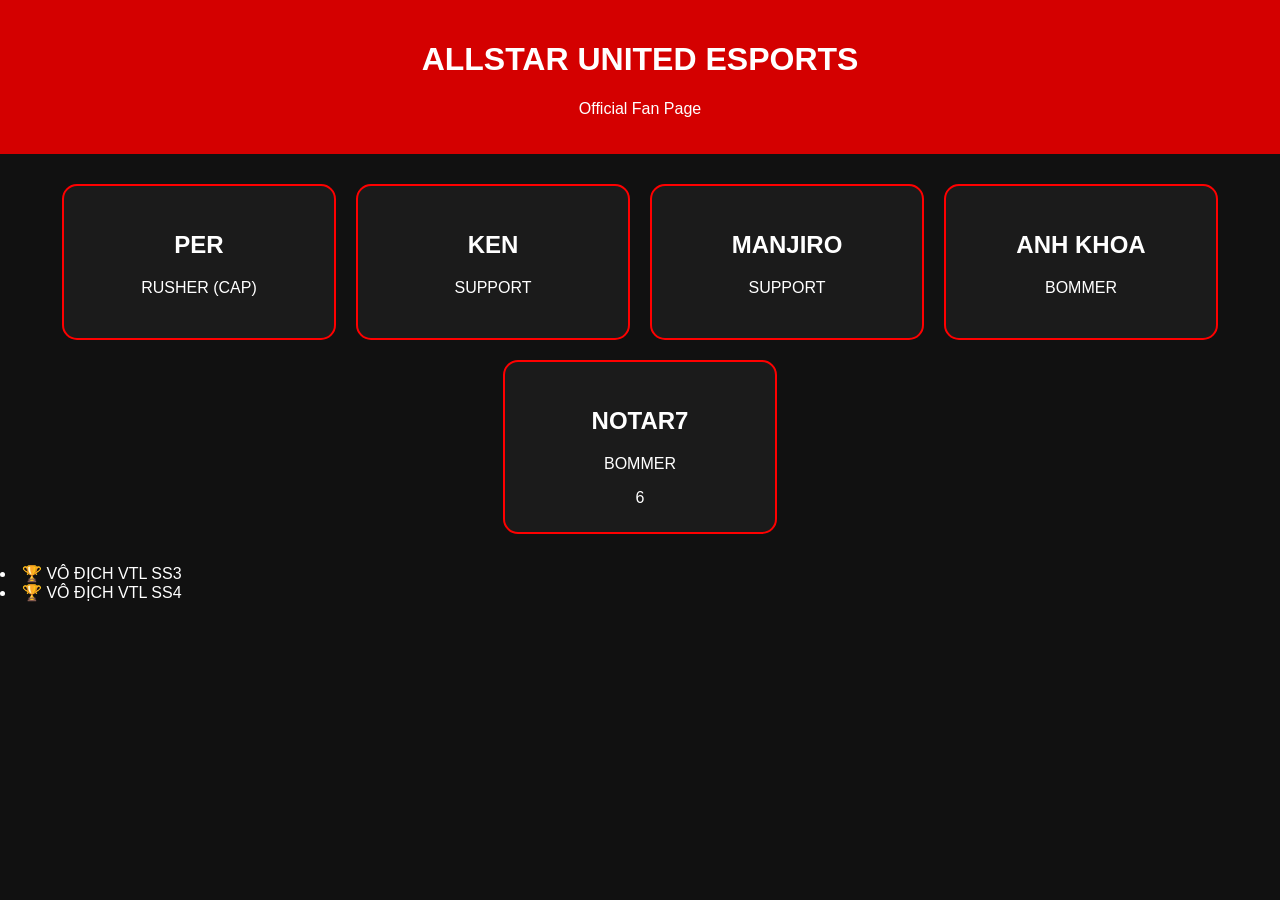
==== index.html @ ae28376a "Update index.html with championship titles Added championship titles for VTL SS3 and SS4." ====
<!DOCTYPE html>
<html lang="vi">
<head>
<meta charset="UTF-8">
<meta name="viewport" content="width=device-width, initial-scale=1.0">
<title>ALLSTAR UNITED ESPORTS</title>
<link rel="stylesheet" href="style.css">
</head>

<body>

<header>
    <h1>ALLSTAR UNITED ESPORTS</h1>
    <p>Official Fan Page</p>
</header>

<div class="container">

<div class="card" onclick="showPlayer('PER','CÔNG LÝ','5/2/2007','RUSHER','ALLSTAR UNITED ESPORTS','images/per.jpg')">
<h2>PER</h2>
<p>RUSHER (CAP)</p>
</div>

<div class="card" onclick="showPlayer('KEN','GIA NGUYỄN','','SUPPORT','ALLSTAR UNITED ESPORTS','images/ken.jpg')">
<h2>KEN</h2>
<p>SUPPORT</p>
</div>

<div class="card" onclick="showPlayer('MANJIRO','NGUYỄN THÀNH DANH','','SUPPORT','ALLSTAR UNITED ESPORTS','images/manjiro.jpg')">
<h2>MANJIRO</h2>
<p>SUPPORT</p>
</div>

<div class="card" onclick="showPlayer('ANH KHOA','ANH KHOA','28/6/2011','BOMMER','ALLSTAR UNITED ESPORTS','images/anhkhoa.jpg')">
<h2>ANH KHOA</h2>
<p>BOMMER</p>
</div>
<div class="card" onclick="showPlayer('NOTAR7','NGUYỄN THÀNH CÔNG','23/5/2010','BOMMER','ALLSTAR UNITED ESPORTS','images/notar7.jpg')">
<h2>NOTAR7</h2>
<p>BOMMER</p>6
    
</div>

</div>

<div id="popup" class="popup">
<div class="popup-content">

<span class="close" onclick="closePopup()">×</span>

<img id="playerImage" src="" alt="Player">

<h2 id="name"></h2>

<p><b>Họ và tên:</b> <span id="fullname"></span></p>
<p><b>Ngày sinh:</b> <span id="age"></span></p>
<p><b>ROLE:</b> <span id="role"></span></p>
<p><b>TEAM:</b> <span id="position"></span></p>

</div>
</div>

<script src="script.js"></script>

</body>
</html>
<li>🏆 VÔ ĐỊCH VTL SS3</li>
<li>🏆 VÔ ĐỊCH VTL SS4</li>
---- style.css ----
body{
margin:0;
background:#111;
font-family:Arial;
color:white;
}

header{
background:#d40000;
padding:20px;
text-align:center;
}

.container{
display:flex;
flex-wrap:wrap;
justify-content:center;
padding:30px;
gap:20px;
}

.card{
width:220px;
background:#1b1b1b;
padding:25px;
border-radius:15px;
cursor:pointer;
transition:.3s;
text-align:center;
border:2px solid red;
}

.card:hover{
transform:scale(1.05);
}

.popup{
display:none;
position:fixed;
left:0;
top:0;
width:100%;
height:100%;
background:rgba(0,0,0,.8);
}

.popup-content{
background:#222;
width:320px;
margin:120px auto;
padding:25px;
border-radius:15px;
text-align:center;
}

.close{
float:right;
cursor:pointer;
font-size:25px;
}
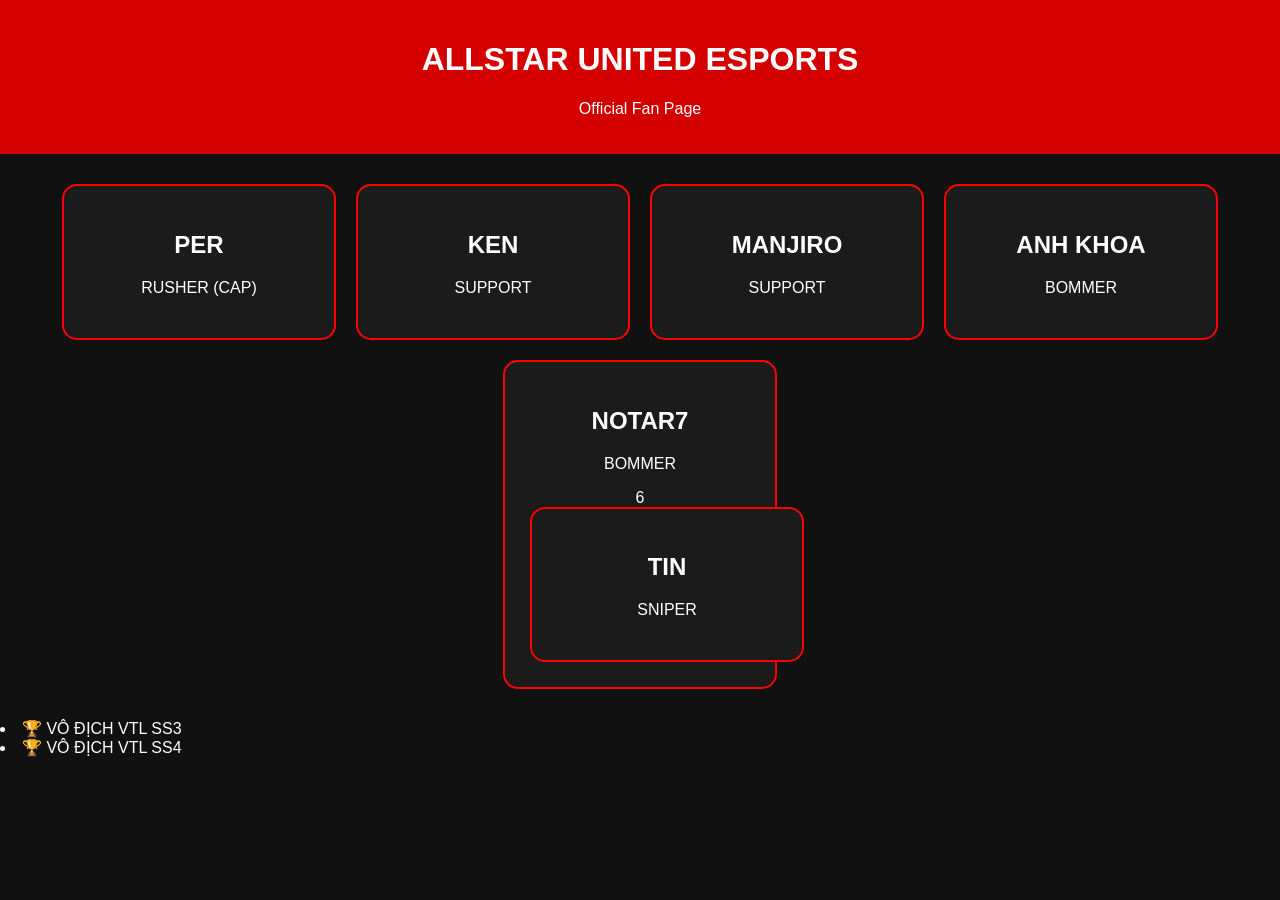
==== commit 5a231ace: "Add player card for TIN Added a new player card for TIN with relevant details." ====
--- a/index.html
+++ b/index.html
@@ -39,6 +39,11 @@
 <h2>NOTAR7</h2>
 <p>BOMMER</p>6
     
+    <div class="card" onclick="showPlayer('TIN', 'TIN', '', 'SNIPER', 'ALLSTAR UNITED ESPORTS', 'images/tin.jpg')">
+    <h2>TIN</h2>
+    <p>SNIPER</p>
+    </div>
+    
 </div>
 
 </div>
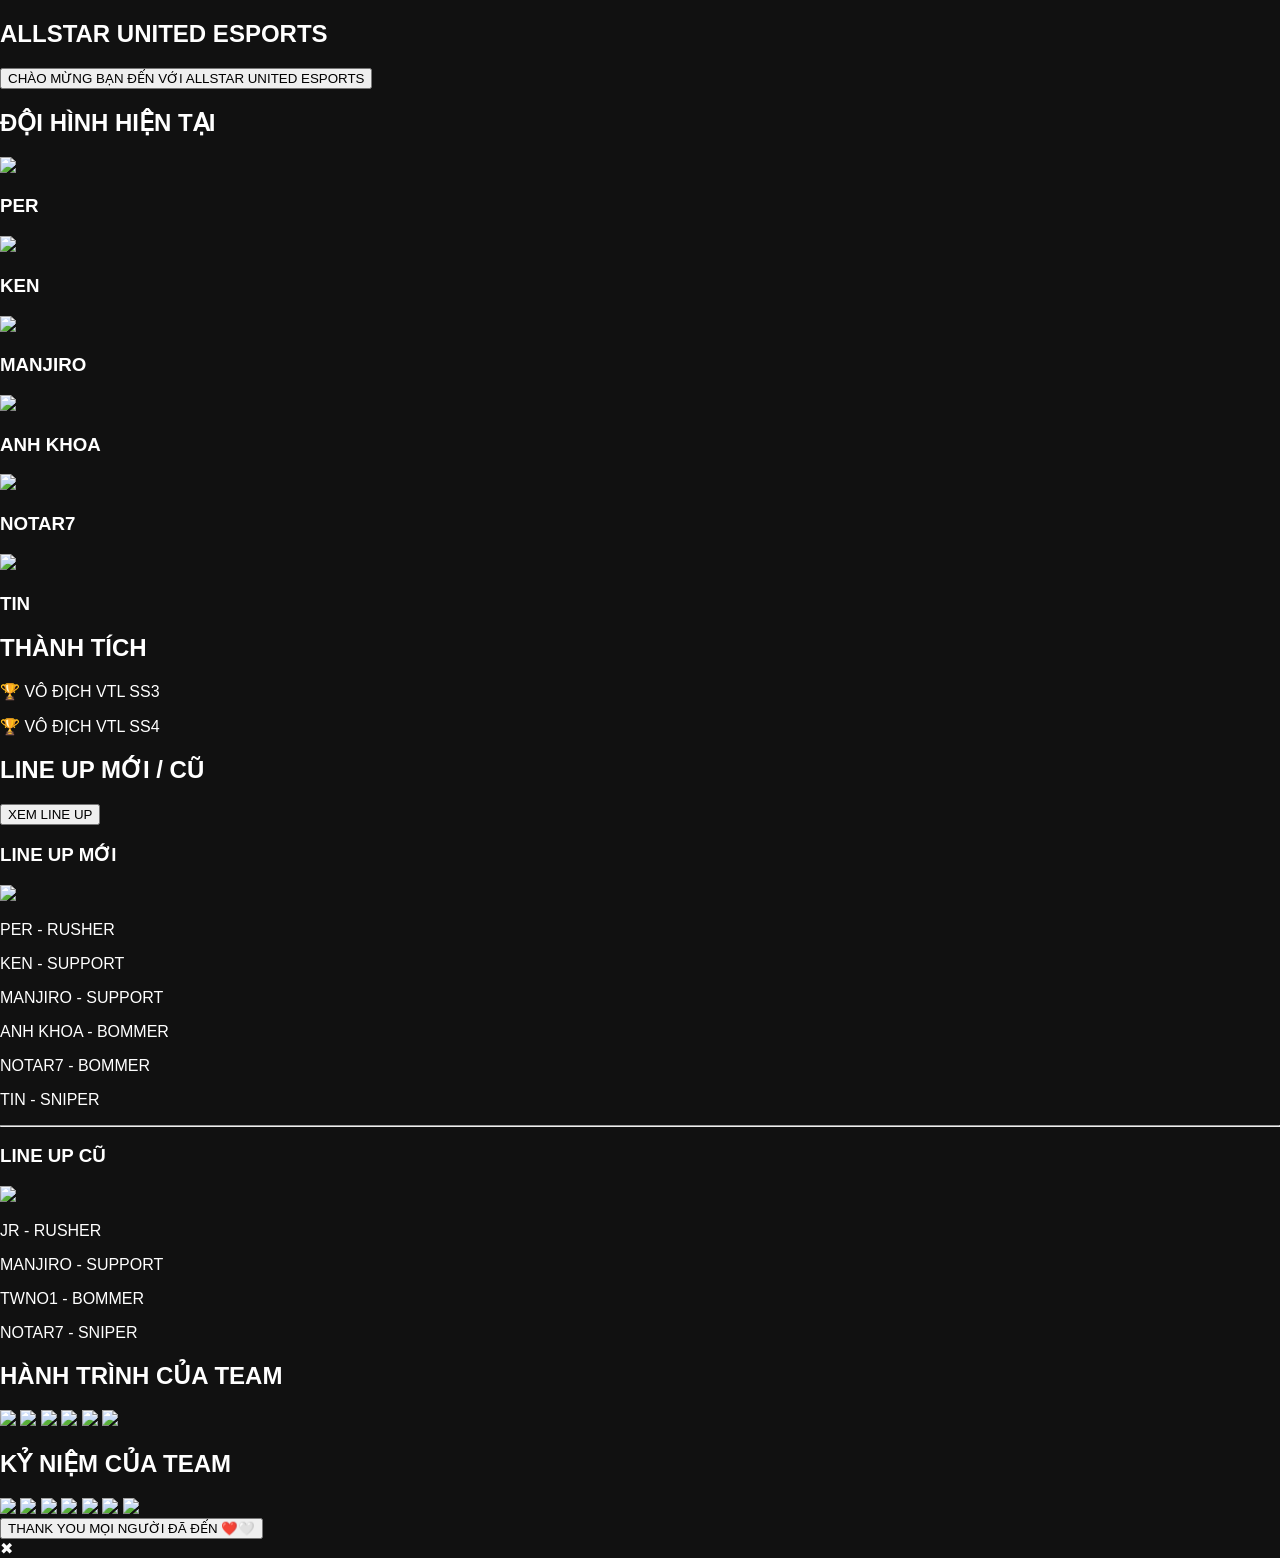
==== commit ea400147: "Enhance index.html with welcome section and lineup Added welcome section and updated player lineup d" ====
--- a/index.html
+++ b/index.html
@@ -1,73 +1,151 @@
+
 <!DOCTYPE html>
 <html lang="vi">
 <head>
-<meta charset="UTF-8">
-<meta name="viewport" content="width=device-width, initial-scale=1.0">
-<title>ALLSTAR UNITED ESPORTS</title>
-<link rel="stylesheet" href="style.css">
+    <meta charset="UTF-8">
+    <meta name="viewport" content="width=device-width, initial-scale=1.0">
+    <title>ALLSTAR UNITED ESPORTS</title>
+
+    <link rel="stylesheet" href="style.css">
 </head>
 
 <body>
 
-<header>
+<!-- Trang chào -->
+<section id="welcome">
+
     <h1>ALLSTAR UNITED ESPORTS</h1>
-    <p>Official Fan Page</p>
-</header>
 
-<div class="container">
+    <button id="startBtn">
+        CHÀO MỪNG BẠN ĐẾN VỚI ALLSTAR UNITED ESPORTS
+    </button>
 
-<div class="card" onclick="showPlayer('PER','CÔNG LÝ','5/2/2007','RUSHER','ALLSTAR UNITED ESPORTS','images/per.jpg')">
-<h2>PER</h2>
-<p>RUSHER (CAP)</p>
-</div>
+</section>
 
-<div class="card" onclick="showPlayer('KEN','GIA NGUYỄN','','SUPPORT','ALLSTAR UNITED ESPORTS','images/ken.jpg')">
-<h2>KEN</h2>
-<p>SUPPORT</p>
-</div>
+<!-- Nội dung -->
+<section id="main">
 
-<div class="card" onclick="showPlayer('MANJIRO','NGUYỄN THÀNH DANH','','SUPPORT','ALLSTAR UNITED ESPORTS','images/manjiro.jpg')">
-<h2>MANJIRO</h2>
-<p>SUPPORT</p>
-</div>
+    <h2>ĐỘI HÌNH HIỆN TẠI</h2>
 
-<div class="card" onclick="showPlayer('ANH KHOA','ANH KHOA','28/6/2011','BOMMER','ALLSTAR UNITED ESPORTS','images/anhkhoa.jpg')">
-<h2>ANH KHOA</h2>
-<p>BOMMER</p>
-</div>
-<div class="card" onclick="showPlayer('NOTAR7','NGUYỄN THÀNH CÔNG','23/5/2010','BOMMER','ALLSTAR UNITED ESPORTS','images/notar7.jpg')">
-<h2>NOTAR7</h2>
-<p>BOMMER</p>6
-    
-    <div class="card" onclick="showPlayer('TIN', 'TIN', '', 'SNIPER', 'ALLSTAR UNITED ESPORTS', 'images/tin.jpg')">
-    <h2>TIN</h2>
-    <p>SNIPER</p>
+    <div class="players">
+
+        <div class="player" onclick="showPlayer('PER')">
+            <img src="images/PER.png">
+            <h3>PER</h3>
+        </div>
+
+        <div class="player" onclick="showPlayer('KEN')">
+            <img src="images/KEN.png">
+            <h3>KEN</h3>
+        </div>
+
+        <div class="player" onclick="showPlayer('MANJIRO')">
+            <img src="images/MANJIRO.png">
+            <h3>MANJIRO</h3>
+        </div>
+
+        <div class="player" onclick="showPlayer('HZE')">
+            <img src="images/ANHKHOA.png">
+            <h3>ANH KHOA</h3>
+        </div>
+
+        <div class="player" onclick="showPlayer('NOTAR7')">
+            <img src="images/NOTAR7.png">
+            <h3>NOTAR7</h3>
+        </div>
+
+        <div class="player" onclick="showPlayer('TIN')">
+            <img src="images/TIN.png">
+            <h3>TIN</h3>
+        </div>
+
     </div>
-    
-</div>
 
-</div>
+    <h2>THÀNH TÍCH</h2>
 
-<div id="popup" class="popup">
-<div class="popup-content">
+    <div class="achievement">
+        <p>🏆 VÔ ĐỊCH VTL SS3</p>
+        <p>🏆 VÔ ĐỊCH VTL SS4</p>
+    </div>
 
-<span class="close" onclick="closePopup()">×</span>
+    <h2>LINE UP MỚI / CŨ</h2>
 
-<img id="playerImage" src="" alt="Player">
+    <button onclick="toggleLineup()">XEM LINE UP</button>
 
-<h2 id="name"></h2>
+    <div id="lineup">
 
-<p><b>Họ và tên:</b> <span id="fullname"></span></p>
-<p><b>Ngày sinh:</b> <span id="age"></span></p>
-<p><b>ROLE:</b> <span id="role"></span></p>
-<p><b>TEAM:</b> <span id="position"></span></p>
+        <h3>LINE UP MỚI</h3>
 
-</div>
+        <img src="images/lineupnew.jpg">
+
+        <p>PER - RUSHER</p>
+        <p>KEN - SUPPORT</p>
+        <p>MANJIRO - SUPPORT</p>
+        <p>ANH KHOA - BOMMER</p>
+        <p>NOTAR7 - BOMMER</p>
+        <p>TIN - SNIPER</p>
+
+        <hr>
+
+        <h3>LINE UP CŨ</h3>
+
+        <img src="images/lineupold.jpg">
+
+        <p>JR - RUSHER</p>
+        <p>MANJIRO - SUPPORT</p>
+        <p>TWNO1 - BOMMER</p>
+        <p>NOTAR7 - SNIPER</p>
+
+    </div>
+
+    <h2>HÀNH TRÌNH CỦA TEAM</h2>
+
+    <div class="gallery">
+
+        <img src="images/journey1.jpg">
+        <img src="images/journey2.jpg">
+        <img src="images/journey3.jpg">
+        <img src="images/journey4.jpg">
+        <img src="images/journey5.jpg">
+        <img src="images/journey6.jpg">
+
+    </div>
+
+    <h2>KỶ NIỆM CỦA TEAM</h2>
+
+    <div class="gallery">
+
+        <img src="images/m1.jpg">
+        <img src="images/m2.jpg">
+        <img src="images/m3.jpg">
+        <img src="images/m4.jpg">
+        <img src="images/m5.jpg">
+        <img src="images/m6.jpg">
+        <img src="images/m7.jpg">
+
+    </div>
+
+    <button id="thanksBtn">
+
+        THANK YOU MỌI NGƯỜI ĐÃ ĐẾN ❤️🤍
+
+    </button>
+
+</section>
+
+<div id="popup">
+
+    <div id="popupContent">
+
+        <span onclick="closePopup()">✖</span>
+
+        <div id="info"></div>
+
+    </div>
+
 </div>
 
 <script src="script.js"></script>
 
 </body>
 </html>
-<li>🏆 VÔ ĐỊCH VTL SS3</li>
-<li>🏆 VÔ ĐỊCH VTL SS4</li>
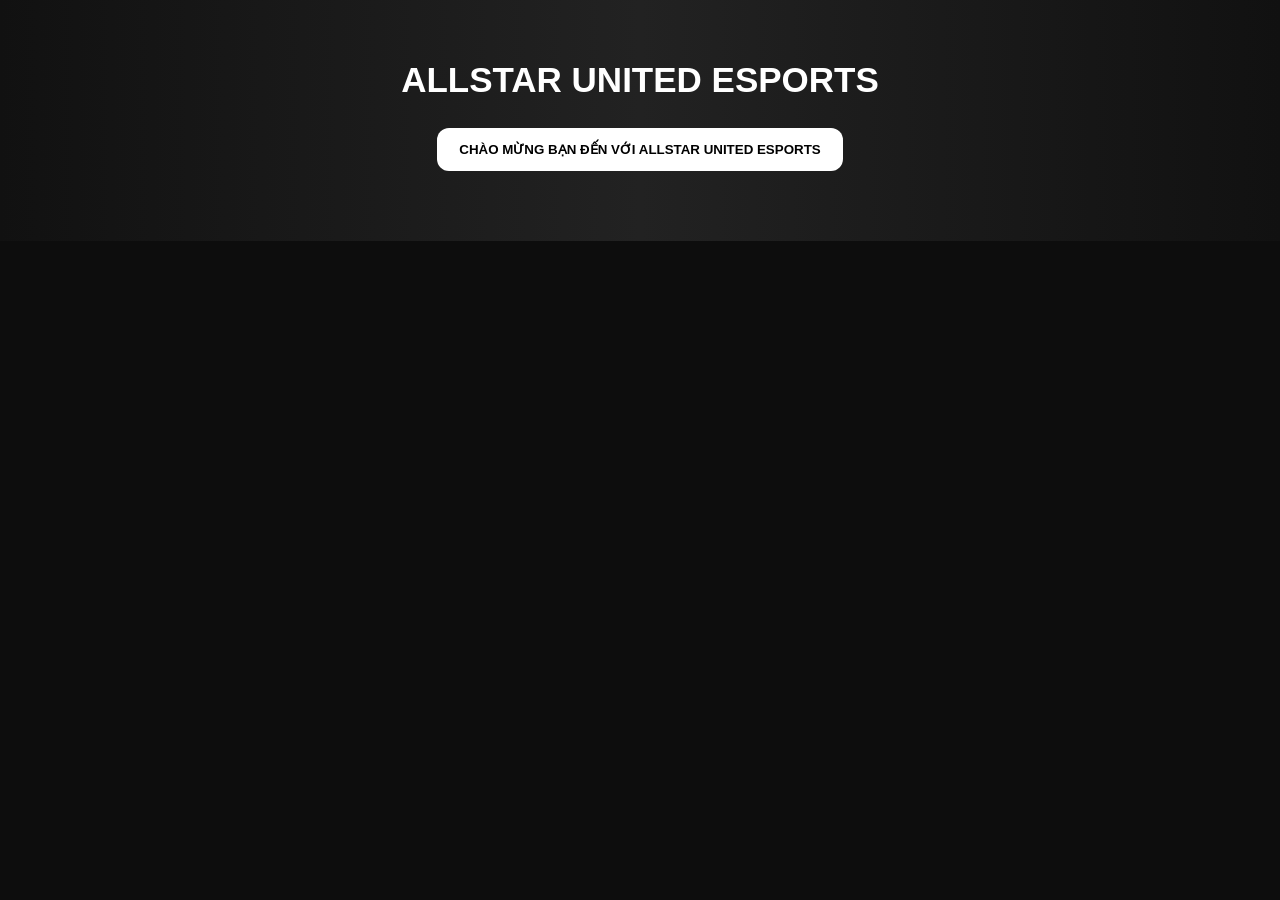
==== commit 849fc91c: "Refactor index.html structure and styles" ====
--- a/index.html
+++ b/index.html
@@ -1,151 +1,297 @@
-
 <!DOCTYPE html>
 <html lang="vi">
 <head>
-    <meta charset="UTF-8">
-    <meta name="viewport" content="width=device-width, initial-scale=1.0">
-    <title>ALLSTAR UNITED ESPORTS</title>
-
-    <link rel="stylesheet" href="style.css">
+<meta charset="UTF-8">
+<meta name="viewport" content="width=device-width, initial-scale=1.0">
+
+<title>ALLSTAR UNITED ESPORTS</title>
+
+<style>
+*{
+margin:0;
+padding:0;
+box-sizing:border-box;
+font-family:Arial,Helvetica,sans-serif;
+}
+
+body{
+background:#0d0d0d;
+color:white;
+text-align:center;
+}
+
+header{
+padding:60px 20px;
+background:linear-gradient(90deg,#111,#222,#111);
+}
+
+h1{
+font-size:35px;
+}
+
+button{
+margin:10px;
+padding:14px 22px;
+border:none;
+border-radius:12px;
+background:#ffffff;
+color:#000;
+font-weight:bold;
+cursor:pointer;
+transition:.3s;
+}
+
+button:hover{
+transform:scale(1.05);
+}
+
+.section{
+display:none;
+padding:25px;
+}
+
+.card{
+background:#1a1a1a;
+width:320px;
+margin:15px auto;
+padding:20px;
+border-radius:15px;
+}
+
+.member{
+display:block;
+margin:8px auto;
+width:250px;
+}
+
+.footer{
+padding:40px;
+font-size:28px;
+font-weight:bold;
+}
+</style>
 </head>
 
 <body>
 
-<!-- Trang chào -->
-<section id="welcome">
-
-    <h1>ALLSTAR UNITED ESPORTS</h1>
-
-    <button id="startBtn">
-        CHÀO MỪNG BẠN ĐẾN VỚI ALLSTAR UNITED ESPORTS
-    </button>
-
-</section>
-
-<!-- Nội dung -->
-<section id="main">
-
-    <h2>ĐỘI HÌNH HIỆN TẠI</h2>
-
-    <div class="players">
-
-        <div class="player" onclick="showPlayer('PER')">
-            <img src="images/PER.png">
-            <h3>PER</h3>
-        </div>
-
-        <div class="player" onclick="showPlayer('KEN')">
-            <img src="images/KEN.png">
-            <h3>KEN</h3>
-        </div>
-
-        <div class="player" onclick="showPlayer('MANJIRO')">
-            <img src="images/MANJIRO.png">
-            <h3>MANJIRO</h3>
-        </div>
-
-        <div class="player" onclick="showPlayer('HZE')">
-            <img src="images/ANHKHOA.png">
-            <h3>ANH KHOA</h3>
-        </div>
-
-        <div class="player" onclick="showPlayer('NOTAR7')">
-            <img src="images/NOTAR7.png">
-            <h3>NOTAR7</h3>
-        </div>
-
-        <div class="player" onclick="showPlayer('TIN')">
-            <img src="images/TIN.png">
-            <h3>TIN</h3>
-        </div>
-
-    </div>
-
-    <h2>THÀNH TÍCH</h2>
-
-    <div class="achievement">
-        <p>🏆 VÔ ĐỊCH VTL SS3</p>
-        <p>🏆 VÔ ĐỊCH VTL SS4</p>
-    </div>
-
-    <h2>LINE UP MỚI / CŨ</h2>
-
-    <button onclick="toggleLineup()">XEM LINE UP</button>
-
-    <div id="lineup">
-
-        <h3>LINE UP MỚI</h3>
-
-        <img src="images/lineupnew.jpg">
-
-        <p>PER - RUSHER</p>
-        <p>KEN - SUPPORT</p>
-        <p>MANJIRO - SUPPORT</p>
-        <p>ANH KHOA - BOMMER</p>
-        <p>NOTAR7 - BOMMER</p>
-        <p>TIN - SNIPER</p>
-
-        <hr>
-
-        <h3>LINE UP CŨ</h3>
-
-        <img src="images/lineupold.jpg">
-
-        <p>JR - RUSHER</p>
-        <p>MANJIRO - SUPPORT</p>
-        <p>TWNO1 - BOMMER</p>
-        <p>NOTAR7 - SNIPER</p>
-
-    </div>
-
-    <h2>HÀNH TRÌNH CỦA TEAM</h2>
-
-    <div class="gallery">
-
-        <img src="images/journey1.jpg">
-        <img src="images/journey2.jpg">
-        <img src="images/journey3.jpg">
-        <img src="images/journey4.jpg">
-        <img src="images/journey5.jpg">
-        <img src="images/journey6.jpg">
-
-    </div>
-
-    <h2>KỶ NIỆM CỦA TEAM</h2>
-
-    <div class="gallery">
-
-        <img src="images/m1.jpg">
-        <img src="images/m2.jpg">
-        <img src="images/m3.jpg">
-        <img src="images/m4.jpg">
-        <img src="images/m5.jpg">
-        <img src="images/m6.jpg">
-        <img src="images/m7.jpg">
-
-    </div>
-
-    <button id="thanksBtn">
-
-        THANK YOU MỌI NGƯỜI ĐÃ ĐẾN ❤️🤍
-
-    </button>
-
-</section>
-
-<div id="popup">
-
-    <div id="popupContent">
-
-        <span onclick="closePopup()">✖</span>
-
-        <div id="info"></div>
-
-    </div>
-
-</div>
-
-<script src="script.js"></script>
+<header>
+
+<h1>ALLSTAR UNITED ESPORTS</h1>
+
+<br>
+
+<button onclick="showHome()">
+CHÀO MỪNG BẠN ĐẾN VỚI ALLSTAR UNITED ESPORTS
+</button>
+
+</header>
+
+<div id="home" class="section">
+
+<h2>ĐỘI HÌNH HIỆN TẠI</h2>
+
+<button class="member" onclick="showPlayer('per')">PER</button>
+<button class="member" onclick="showPlayer('ken')">KEN</button>
+<button class="member" onclick="showPlayer('manjiro')">MANJIRO</button>
+<button class="member" onclick="showPlayer('khoa')">ANH KHOA</button>
+<button class="member" onclick="showPlayer('notar7')">NOTAR7</button>
+<button class="member" onclick="showPlayer('tin')">TIN</button>
+
+<div id="player"></div>
+
+<br>
+
+<button onclick="showAchievements()">
+THÀNH TÍCH CỦA TEAM
+</button>
+
+<div id="achievement" class="section">
+
+<div class="card">
+<h2>🏆 THÀNH TÍCH</h2>
+
+<br>
+
+<h3>VÔ ĐỊCH VTL SS3</h3>
+
+<br>
+
+<h3>VÔ ĐỊCH VTL SS4</h3>
+
+</div>
+
+<br>
+
+<button onclick="showLineup()">
+LINE UP MỚI / CŨ
+</button>
+
+</div>
+
+<div id="lineup" class="section">
+
+<div class="card">
+
+<h2>LINE UP MỚI</h2>
+
+<br>
+
+PER : RUSHER
+
+<br><br>
+
+KEN : SUPPORT
+
+<br><br>
+
+MANJIRO : SUPPORT
+
+<br><br>
+
+ANH KHOA : BOMMER
+
+<br><br>
+
+NOTAR7 : BOMMER
+
+<br><br>
+
+TIN : SNIPER
+
+</div>
+
+<div class="card">
+
+<h2>LINE UP CŨ</h2>
+
+<br>
+
+JR : RUSHER
+
+<br><br>
+
+MANJIRO : SUPPORT
+
+<br><br>
+
+TWNO1 : BOMMER
+
+<br><br>
+
+NOTAR7 : SNIPER
+
+</div>
+
+<br>
+
+<button onclick="showThanks()">
+KẾT THÚC
+</button>
+
+</div>
+
+<div id="thanks" class="section footer">
+
+❤️🤍
+
+<br><br>
+
+THANK YOU MỌI NGƯỜI ĐÃ ĐẾN
+
+</div>
+
+</div>
+
+<script>
+
+function showHome(){
+document.getElementById("home").style.display="block";
+}
+
+function showPlayer(name){
+
+let text="";
+
+if(name=="per"){
+text=`
+<div class="card">
+<h2>ASU.PER</h2><br>
+<b>TÊN THẬT:</b> CÔNG LÝ<br>
+<b>NGÀY SINH:</b> 05/02/2007<br><br>
+TEAM THI ĐẤU<br>
+ALLSTAR UNITED ESPORTS
+</div>`;
+}
+
+if(name=="ken"){
+text=`
+<div class="card">
+<h2>ASU.KEN</h2><br>
+<b>TÊN THẬT:</b> GIA NGUYỄN<br><br>
+TEAM THI ĐẤU<br>
+ALLSTAR UNITED ESPORTS
+</div>`;
+}
+
+if(name=="manjiro"){
+text=`
+<div class="card">
+<h2>ASU.MANJIRO</h2><br>
+<b>TÊN THẬT:</b> THÀNH DANH<br><br>
+TEAM THI ĐẤU<br>
+ALLSTAR UNITED ESPORTS
+</div>`;
+}
+
+if(name=="khoa"){
+text=`
+<div class="card">
+<h2>ASU.HZE</h2><br>
+<b>TÊN THẬT:</b> ANH KHOA<br>
+<b>NGÀY SINH:</b> 28/06/2011<br><br>
+TEAM THI ĐẤU<br>
+ALLSTAR UNITED ESPORTS
+</div>`;
+}
+
+if(name=="notar7"){
+text=`
+<div class="card">
+<h2>ASU.NOTAR7</h2><br>
+<b>TÊN THẬT:</b> NGUYỄN THÀNH CÔNG<br>
+<b>NGÀY SINH:</b> 23/05/2010<br><br>
+TEAM THI ĐẤU<br>
+ALLSTAR UNITED ESPORTS
+</div>`;
+}
+
+if(name=="tin"){
+text=`
+<div class="card">
+<h2>ASU.TIN</h2><br>
+<b>TÊN THẬT:</b> PHẠM HÙNG<br><br>
+TEAM THI ĐẤU<br>
+ALLSTAR UNITED ESPORTS
+</div>`;
+}
+
+document.getElementById("player").innerHTML=text;
+
+}
+
+function showAchievements(){
+document.getElementById("achievement").style.display="block";
+}
+
+function showLineup(){
+document.getElementById("lineup").style.display="block";
+}
+
+function showThanks(){
+document.getElementById("thanks").style.display="block";
+}
+
+</script>
 
 </body>
 </html>
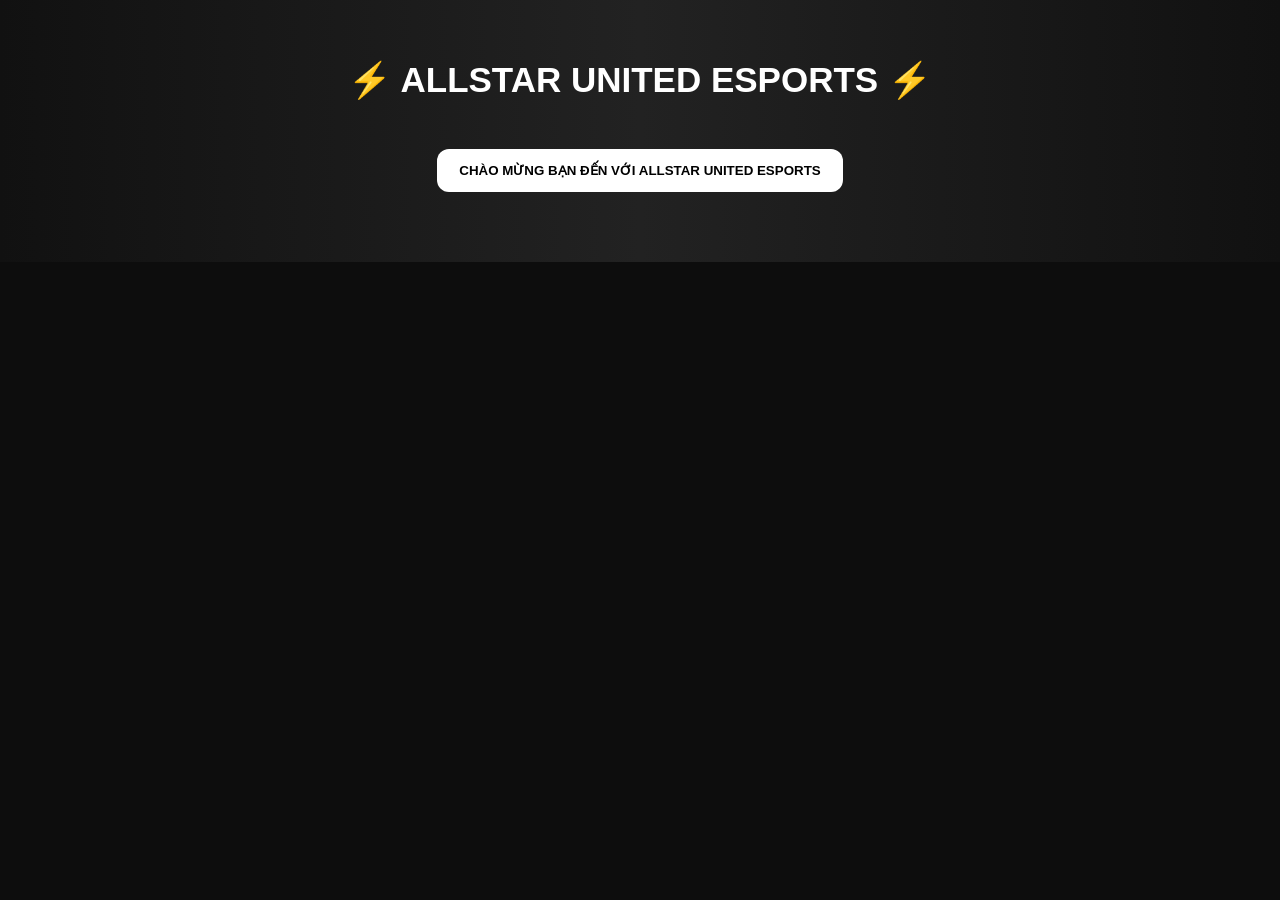
==== commit 66f0b148: "Improve team member display with grid layout and back navigation" ====
--- a/index.html
+++ b/index.html
@@ -27,6 +27,7 @@
 
 h1{
 font-size:35px;
+margin-bottom:20px;
 }
 
 button{
@@ -43,6 +44,7 @@
 
 button:hover{
 transform:scale(1.05);
+background:#ffcc00;
 }
 
 .section{
@@ -56,6 +58,13 @@
 margin:15px auto;
 padding:20px;
 border-radius:15px;
+border:2px solid #ffcc00;
+transition:.3s;
+}
+
+.card:hover{
+transform:translateY(-5px);
+box-shadow:0 0 20px rgba(255,204,0,0.5);
 }
 
 .member{
@@ -64,11 +73,66 @@
 width:250px;
 }
 
+.members-grid{
+display:grid;
+grid-template-columns:repeat(auto-fit, minmax(300px, 1fr));
+gap:20px;
+padding:20px;
+max-width:1200px;
+margin:0 auto;
+}
+
+.member-card{
+background:#1a1a1a;
+padding:25px;
+border-radius:15px;
+border:2px solid #ffcc00;
+transition:.3s;
+cursor:pointer;
+}
+
+.member-card:hover{
+transform:translateY(-10px);
+box-shadow:0 0 25px rgba(255,204,0,0.6);
+background:#222;
+}
+
+.member-card h3{
+font-size:24px;
+color:#ffcc00;
+margin-bottom:10px;
+}
+
+.member-card p{
+font-size:14px;
+line-height:1.8;
+color:#ccc;
+}
+
+.role{
+background:#ffcc00;
+color:#000;
+padding:5px 10px;
+border-radius:5px;
+display:inline-block;
+margin-top:10px;
+font-weight:bold;
+}
+
 .footer{
 padding:40px;
 font-size:28px;
 font-weight:bold;
 }
+
+.back-btn{
+background:#ff6b6b;
+color:white;
+}
+
+.back-btn:hover{
+background:#ff5252;
+}
 </style>
 </head>
 
@@ -76,7 +140,7 @@
 
 <header>
 
-<h1>ALLSTAR UNITED ESPORTS</h1>
+<h1>⚡ ALLSTAR UNITED ESPORTS ⚡</h1>
 
 <br>
 
@@ -88,22 +152,19 @@
 
 <div id="home" class="section">
 
-<h2>ĐỘI HÌNH HIỆN TẠI</h2>
-
-<button class="member" onclick="showPlayer('per')">PER</button>
-<button class="member" onclick="showPlayer('ken')">KEN</button>
-<button class="member" onclick="showPlayer('manjiro')">MANJIRO</button>
-<button class="member" onclick="showPlayer('khoa')">ANH KHOA</button>
-<button class="member" onclick="showPlayer('notar7')">NOTAR7</button>
-<button class="member" onclick="showPlayer('tin')">TIN</button>
-
-<div id="player"></div>
-
-<br>
+<h2>👥 ĐỘI HÌNH HIỆN TẠI - 6 THÀNH VIÊN</h2>
+
+<div class="members-grid" id="membersGrid">
+<!-- Members will be generated here -->
+</div>
+
+<br><br>
 
 <button onclick="showAchievements()">
-THÀNH TÍCH CỦA TEAM
-</button>
+🏆 THÀNH TÍCH CỦA TEAM
+</button>
+
+</div>
 
 <div id="achievement" class="section">
 
@@ -123,7 +184,11 @@
 <br>
 
 <button onclick="showLineup()">
-LINE UP MỚI / CŨ
+📋 LINE UP MỚI / CŨ
+</button>
+
+<button class="back-btn" onclick="goBack()">
+← QUAY LẠI
 </button>
 
 </div>
@@ -132,7 +197,7 @@
 
 <div class="card">
 
-<h2>LINE UP MỚI</h2>
+<h2>📋 LINE UP MỚI</h2>
 
 <br>
 
@@ -162,7 +227,7 @@
 
 <div class="card">
 
-<h2>LINE UP CŨ</h2>
+<h2>📋 LINE UP CŨ</h2>
 
 <br>
 
@@ -185,7 +250,11 @@
 <br>
 
 <button onclick="showThanks()">
-KẾT THÚC
+❤️ KẾT THÚC
+</button>
+
+<button class="back-btn" onclick="goBack()">
+← QUAY LẠI
 </button>
 
 </div>
@@ -198,100 +267,115 @@
 
 THANK YOU MỌI NGƯỜI ĐÃ ĐẾN
 
-</div>
+<br><br>
+
+<button class="back-btn" onclick="showHome()">
+← QUAY LẠI TRANG CHỦ
+</button>
 
 </div>
 
 <script>
 
+// Player Data
+const players = [
+  {
+    name: "PER",
+    realName: "CÔNG LÝ",
+    role: "RUSHER",
+    birthDate: "05/02/2007"
+  },
+  {
+    name: "KEN",
+    realName: "GIA NGUYỄN",
+    role: "SUPPORT",
+    birthDate: ""
+  },
+  {
+    name: "MANJIRO",
+    realName: "THÀNH DANH",
+    role: "SUPPORT",
+    birthDate: ""
+  },
+  {
+    name: "HZE",
+    realName: "ANH KHOA",
+    role: "BOMMER",
+    birthDate: "28/06/2011"
+  },
+  {
+    name: "NOTAR7",
+    realName: "NGUYỄN THÀNH CÔNG",
+    role: "BOMMER",
+    birthDate: "23/05/2010"
+  },
+  {
+    name: "TIN",
+    realName: "PHẠM HÙNG",
+    role: "SNIPER",
+    birthDate: ""
+  }
+];
+
+// Initialize members grid on page load
+window.onload = function() {
+  renderMembers();
+};
+
+function renderMembers() {
+  const grid = document.getElementById("membersGrid");
+  grid.innerHTML = "";
+  
+  players.forEach(player => {
+    const memberCard = document.createElement("div");
+    memberCard.className = "member-card";
+    
+    let birthDateHTML = player.birthDate ? `<p><b>NGÀY SINH:</b> ${player.birthDate}</p>` : "";
+    
+    memberCard.innerHTML = `
+      <h3>ASU.${player.name}</h3>
+      <p><b>TÊN THẬT:</b> ${player.realName}</p>
+      ${birthDateHTML}
+      <p><b>TEAM:</b> ALLSTAR UNITED ESPORTS</p>
+      <div class="role">${player.role}</div>
+    `;
+    
+    grid.appendChild(memberCard);
+  });
+}
+
 function showHome(){
-document.getElementById("home").style.display="block";
-}
-
-function showPlayer(name){
-
-let text="";
-
-if(name=="per"){
-text=`
-<div class="card">
-<h2>ASU.PER</h2><br>
-<b>TÊN THẬT:</b> CÔNG LÝ<br>
-<b>NGÀY SINH:</b> 05/02/2007<br><br>
-TEAM THI ĐẤU<br>
-ALLSTAR UNITED ESPORTS
-</div>`;
-}
-
-if(name=="ken"){
-text=`
-<div class="card">
-<h2>ASU.KEN</h2><br>
-<b>TÊN THẬT:</b> GIA NGUYỄN<br><br>
-TEAM THI ĐẤU<br>
-ALLSTAR UNITED ESPORTS
-</div>`;
-}
-
-if(name=="manjiro"){
-text=`
-<div class="card">
-<h2>ASU.MANJIRO</h2><br>
-<b>TÊN THẬT:</b> THÀNH DANH<br><br>
-TEAM THI ĐẤU<br>
-ALLSTAR UNITED ESPORTS
-</div>`;
-}
-
-if(name=="khoa"){
-text=`
-<div class="card">
-<h2>ASU.HZE</h2><br>
-<b>TÊN THẬT:</b> ANH KHOA<br>
-<b>NGÀY SINH:</b> 28/06/2011<br><br>
-TEAM THI ĐẤU<br>
-ALLSTAR UNITED ESPORTS
-</div>`;
-}
-
-if(name=="notar7"){
-text=`
-<div class="card">
-<h2>ASU.NOTAR7</h2><br>
-<b>TÊN THẬT:</b> NGUYỄN THÀNH CÔNG<br>
-<b>NGÀY SINH:</b> 23/05/2010<br><br>
-TEAM THI ĐẤU<br>
-ALLSTAR UNITED ESPORTS
-</div>`;
-}
-
-if(name=="tin"){
-text=`
-<div class="card">
-<h2>ASU.TIN</h2><br>
-<b>TÊN THẬT:</b> PHẠM HÙNG<br><br>
-TEAM THI ĐẤU<br>
-ALLSTAR UNITED ESPORTS
-</div>`;
-}
-
-document.getElementById("player").innerHTML=text;
-
+  hideAllSections();
+  document.getElementById("home").style.display="block";
 }
 
 function showAchievements(){
-document.getElementById("achievement").style.display="block";
+  hideAllSections();
+  document.getElementById("achievement").style.display="block";
 }
 
 function showLineup(){
-document.getElementById("lineup").style.display="block";
+  hideAllSections();
+  document.getElementById("lineup").style.display="block";
 }
 
 function showThanks(){
-document.getElementById("thanks").style.display="block";
+  hideAllSections();
+  document.getElementById("thanks").style.display="block";
+}
+
+function goBack(){
+  showHome();
+}
+
+function hideAllSections(){
+  document.getElementById("home").style.display="none";
+  document.getElementById("achievement").style.display="none";
+  document.getElementById("lineup").style.display="none";
+  document.getElementById("thanks").style.display="none";
 }
 
 </script>
 
 </body>
-</html>
+</html>
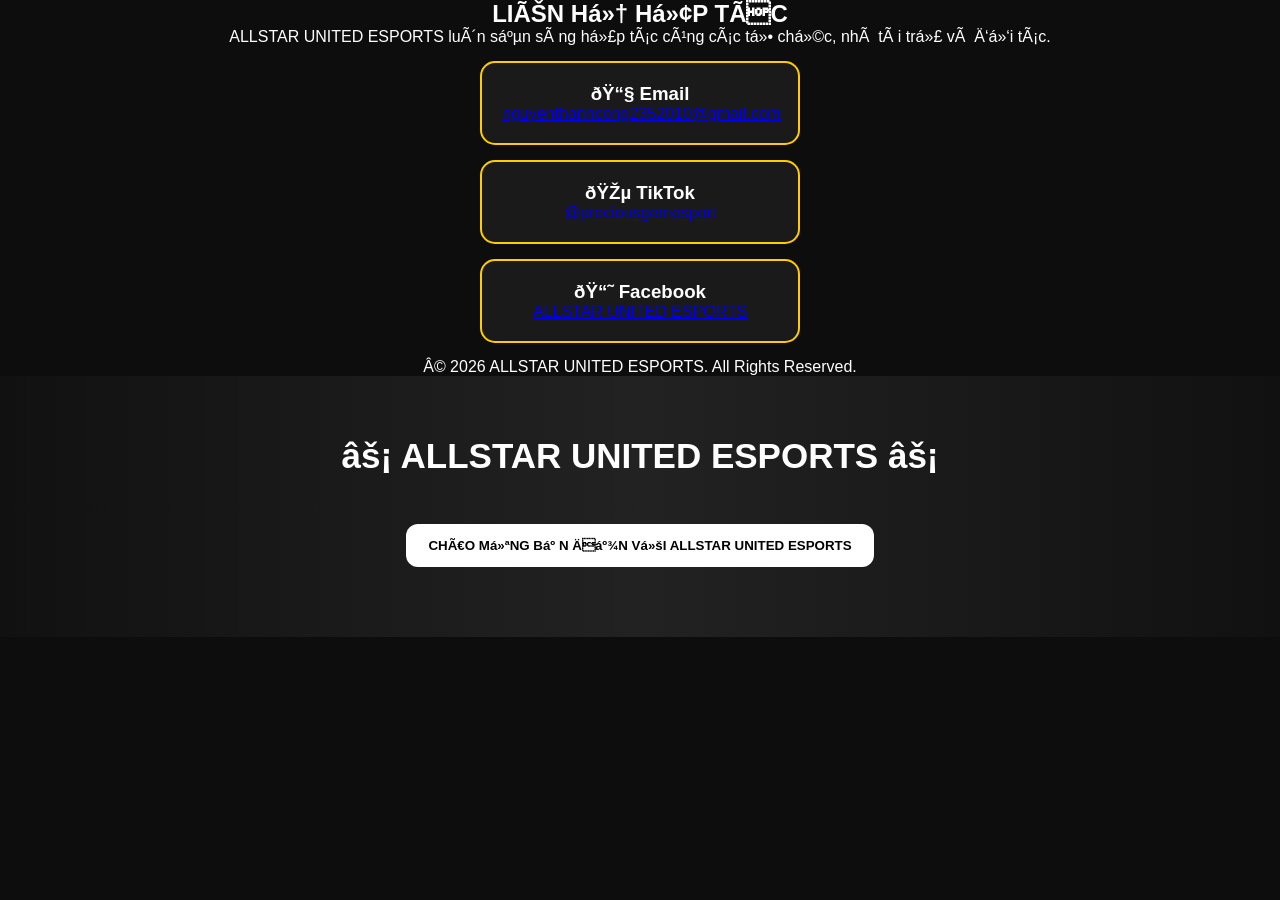
==== commit 4fd49d27: "Add contact section to index.html Added contact section with email, TikTok, and Facebook links." ====
--- a/index.html
+++ b/index.html
@@ -1,3 +1,41 @@
+<!-- CONTACT -->
+<section id="contact" class="contact">
+    <h2>LIÊN HỆ HỢP TÁC</h2>
+    <p>ALLSTAR UNITED ESPORTS luôn sẵn sàng hợp tác cùng các tổ chức, nhà tài trợ và đối tác.</p>
+
+    <div class="contact-info">
+        <div class="card">
+            <h3>📧 Email</h3>
+            <p>
+                <a href="mailto:nguyenthanhcong2352010@gmail.com">
+                    nguyenthanhcong2352010@gmail.com
+                </a>
+            </p>
+        </div>
+
+        <div class="card">
+            <h3>🎵 TikTok</h3>
+            <p>
+                <a href="https://www.tiktok.com/@preciousgemesport" target="_blank">
+                    @preciousgemesport
+                </a>
+            </p>
+        </div>
+
+        <div class="card">
+            <h3>📘 Facebook</h3>
+            <p>
+                <a href="https://facebook.com/" target="_blank">
+                    ALLSTAR UNITED ESPORTS
+                </a>
+            </p>
+        </div>
+    </div>
+</section>
+
+<footer>
+    <p>© 2026 ALLSTAR UNITED ESPORTS. All Rights Reserved.</p>
+</footer>
 <!DOCTYPE html>
 <html lang="vi">
 <head>
@@ -378,4 +416,4 @@
 </script>
 
 </body>
-</html>+</html>
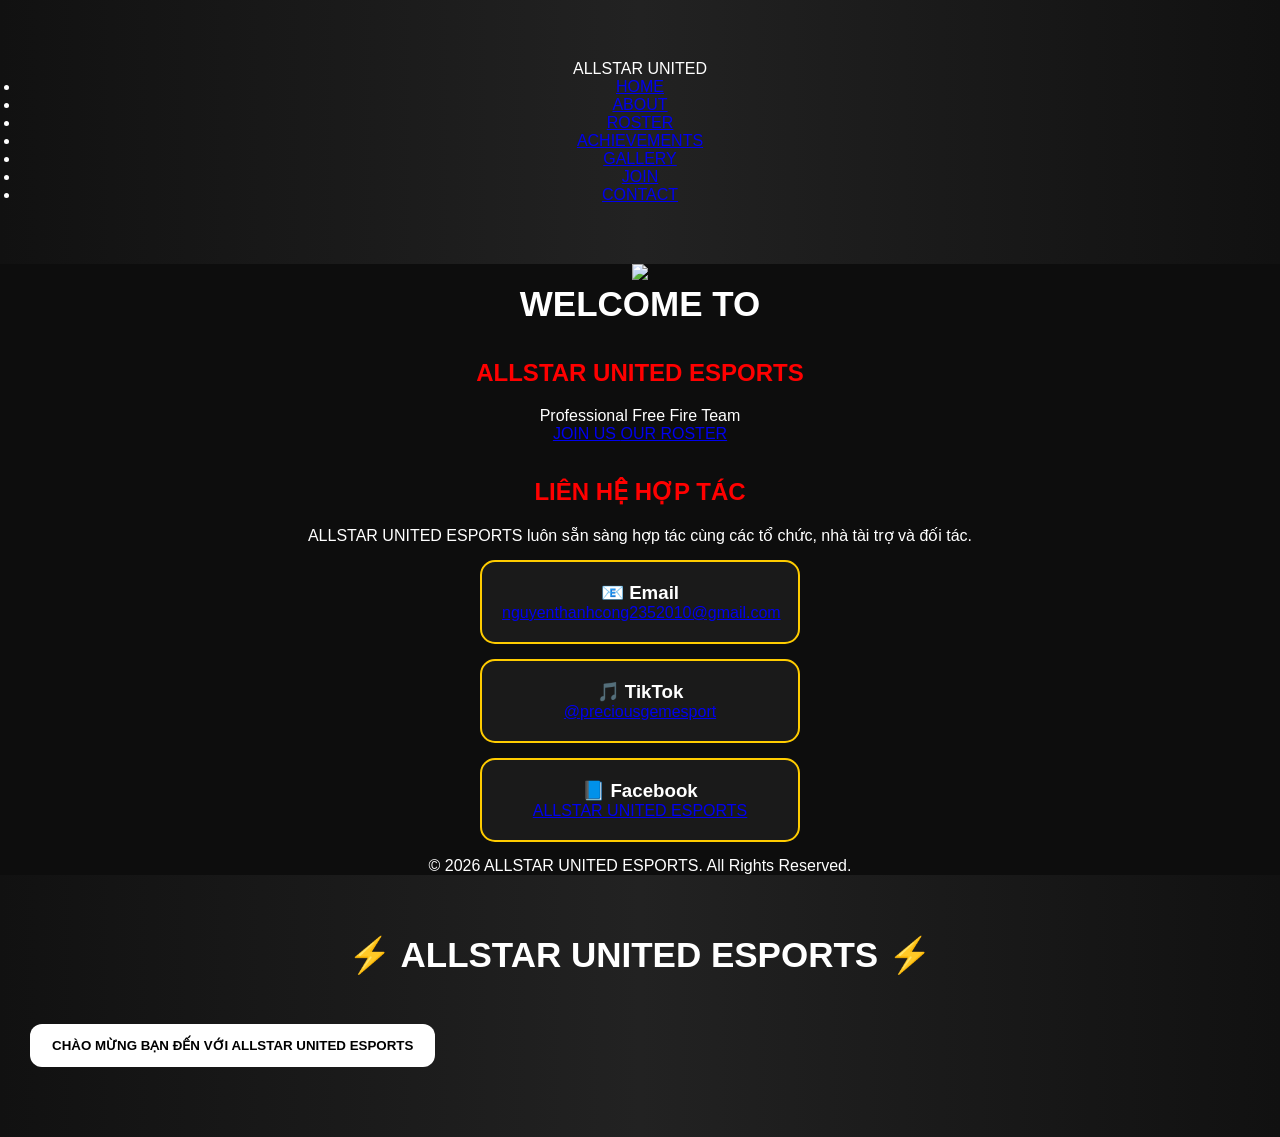
==== commit 268cc8b5: "Add initial HTML structure for Allstar United Esports" ====
--- a/index.html
+++ b/index.html
@@ -1,4 +1,75 @@
-<!-- CONTACT -->
+ <!DOCTYPE html>
+<html lang="vi">
+<head>
+    <meta charset="UTF-8">
+    <meta name="viewport" content="width=device-width, initial-scale=1.0">
+    <title>ALLSTAR UNITED ESPORTS</title>
+
+    <link rel="stylesheet" href="style.css">
+
+    <link rel="preconnect" href="https://fonts.googleapis.com">
+    <link rel="preconnect" href="https://fonts.gstatic.com" crossorigin>
+    <link href="https://fonts.googleapis.com/css2?family=Orbitron:wght@400;600;700;800&display=swap" rel="stylesheet">
+
+    <script src="https://kit.fontawesome.com/your-kit.js" crossorigin="anonymous"></script>
+</head>
+
+<body>
+
+<div class="loader"></div>
+
+<header>
+    <nav class="navbar">
+
+        <div class="logo">
+            ALLSTAR UNITED
+        </div>
+
+        <ul class="menu">
+            <li><a href="#home">HOME</a></li>
+            <li><a href="#about">ABOUT</a></li>
+            <li><a href="#roster">ROSTER</a></li>
+            <li><a href="#achievement">ACHIEVEMENTS</a></li>
+            <li><a href="#gallery">GALLERY</a></li>
+            <li><a href="#join">JOIN</a></li>
+            <li><a href="#contact">CONTACT</a></li>
+        </ul>
+
+    </nav>
+</header>
+
+<section class="hero" id="home">
+
+    <div class="hero-overlay"></div>
+
+    <div class="hero-content">
+
+        <img src="images/logo.png" class="team-logo">
+
+        <h1>WELCOME TO</h1>
+
+        <h2>ALLSTAR UNITED ESPORTS</h2>
+
+        <p>
+            Professional Free Fire Team
+        </p>
+
+        <div class="hero-btn">
+
+            <a href="#join" class="btn-red">
+                JOIN US
+            </a>
+
+            <a href="#roster" class="btn-white">
+                OUR ROSTER
+            </a>
+
+        </div>
+
+    </div>
+
+</section> 
+    <!-- CONTACT -->
 <section id="contact" class="contact">
     <h2>LIÊN HỆ HỢP TÁC</h2>
     <p>ALLSTAR UNITED ESPORTS luôn sẵn sàng hợp tác cùng các tổ chức, nhà tài trợ và đối tác.</p>
--- a/style.css
+++ b/style.css
@@ -0,0 +1,172 @@
+*{
+    margin:0;
+    padding:0;
+    box-sizing:border-box;
+    font-family:Arial,Helvetica,sans-serif;
+}
+
+body{
+    background:#0b0b0b;
+    color:white;
+}
+
+#welcome{
+    height:100vh;
+    display:flex;
+    flex-direction:column;
+    justify-content:center;
+    align-items:center;
+    text-align:center;
+    background:linear-gradient(135deg,#111,#000,#202020);
+}
+
+#welcome h1{
+    font-size:40px;
+    color:#fff;
+    margin-bottom:20px;
+    text-shadow:0 0 20px red;
+}
+
+#startBtn{
+    padding:18px 35px;
+    font-size:18px;
+    border:none;
+    border-radius:12px;
+    background:red;
+    color:white;
+    cursor:pointer;
+    transition:.3s;
+}
+
+#startBtn:hover{
+    transform:scale(1.05);
+    background:white;
+    color:red;
+}
+
+#main{
+    display:none;
+    padding:30px 20px;
+}
+
+h2{
+    text-align:center;
+    margin:35px 0 20px;
+    color:red;
+}
+
+.players{
+    display:grid;
+    grid-template-columns:repeat(auto-fit,minmax(140px,1fr));
+    gap:20px;
+}
+
+.player{
+    background:#181818;
+    border-radius:15px;
+    text-align:center;
+    padding:15px;
+    cursor:pointer;
+    transition:.3s;
+    border:1px solid #333;
+}
+
+.player:hover{
+    transform:translateY(-8px);
+    box-shadow:0 0 20px red;
+}
+
+.player img{
+    width:100%;
+    border-radius:10px;
+}
+
+.player h3{
+    margin-top:10px;
+}
+
+.achievement{
+    background:#181818;
+    padding:20px;
+    border-radius:15px;
+    line-height:35px;
+    text-align:center;
+}
+
+button{
+    display:block;
+    margin:25px auto;
+    padding:14px 30px;
+    background:red;
+    color:white;
+    border:none;
+    border-radius:10px;
+    cursor:pointer;
+}
+
+button:hover{
+    background:white;
+    color:red;
+}
+
+#lineup{
+    display:none;
+    background:#181818;
+    border-radius:15px;
+    padding:20px;
+}
+
+#lineup img{
+    width:100%;
+    border-radius:12px;
+    margin:15px 0;
+}
+
+.gallery{
+    display:grid;
+    grid-template-columns:repeat(auto-fit,minmax(120px,1fr));
+    gap:15px;
+}
+
+.gallery img{
+    .contact{
+    padding:80px 20px;
+    background:#111;
+    color:#fff;
+    text-align:center;
+}
+
+.contact-info{
+    display:flex;
+    justify-content:center;
+    gap:20px;
+    flex-wrap:wrap;
+    margin-top:30px;
+}
+
+.contact .card{
+    width:280px;
+    background:#1b1b1b;
+    padding:20px;
+    border-radius:15px;
+    border:1px solid #ff2d2d;
+    transition:.3s;
+}
+
+.contact .card:hover{
+    transform:translateY(-8px);
+    box-shadow:0 0 20px rgba(255,0,0,.4);
+}
+
+.contact a{
+    color:#fff;
+    text-decoration:none;
+}
+
+footer{
+    background:#000;
+    color:#888;
+    text-align:center;
+    padding:20px;
+}
+   
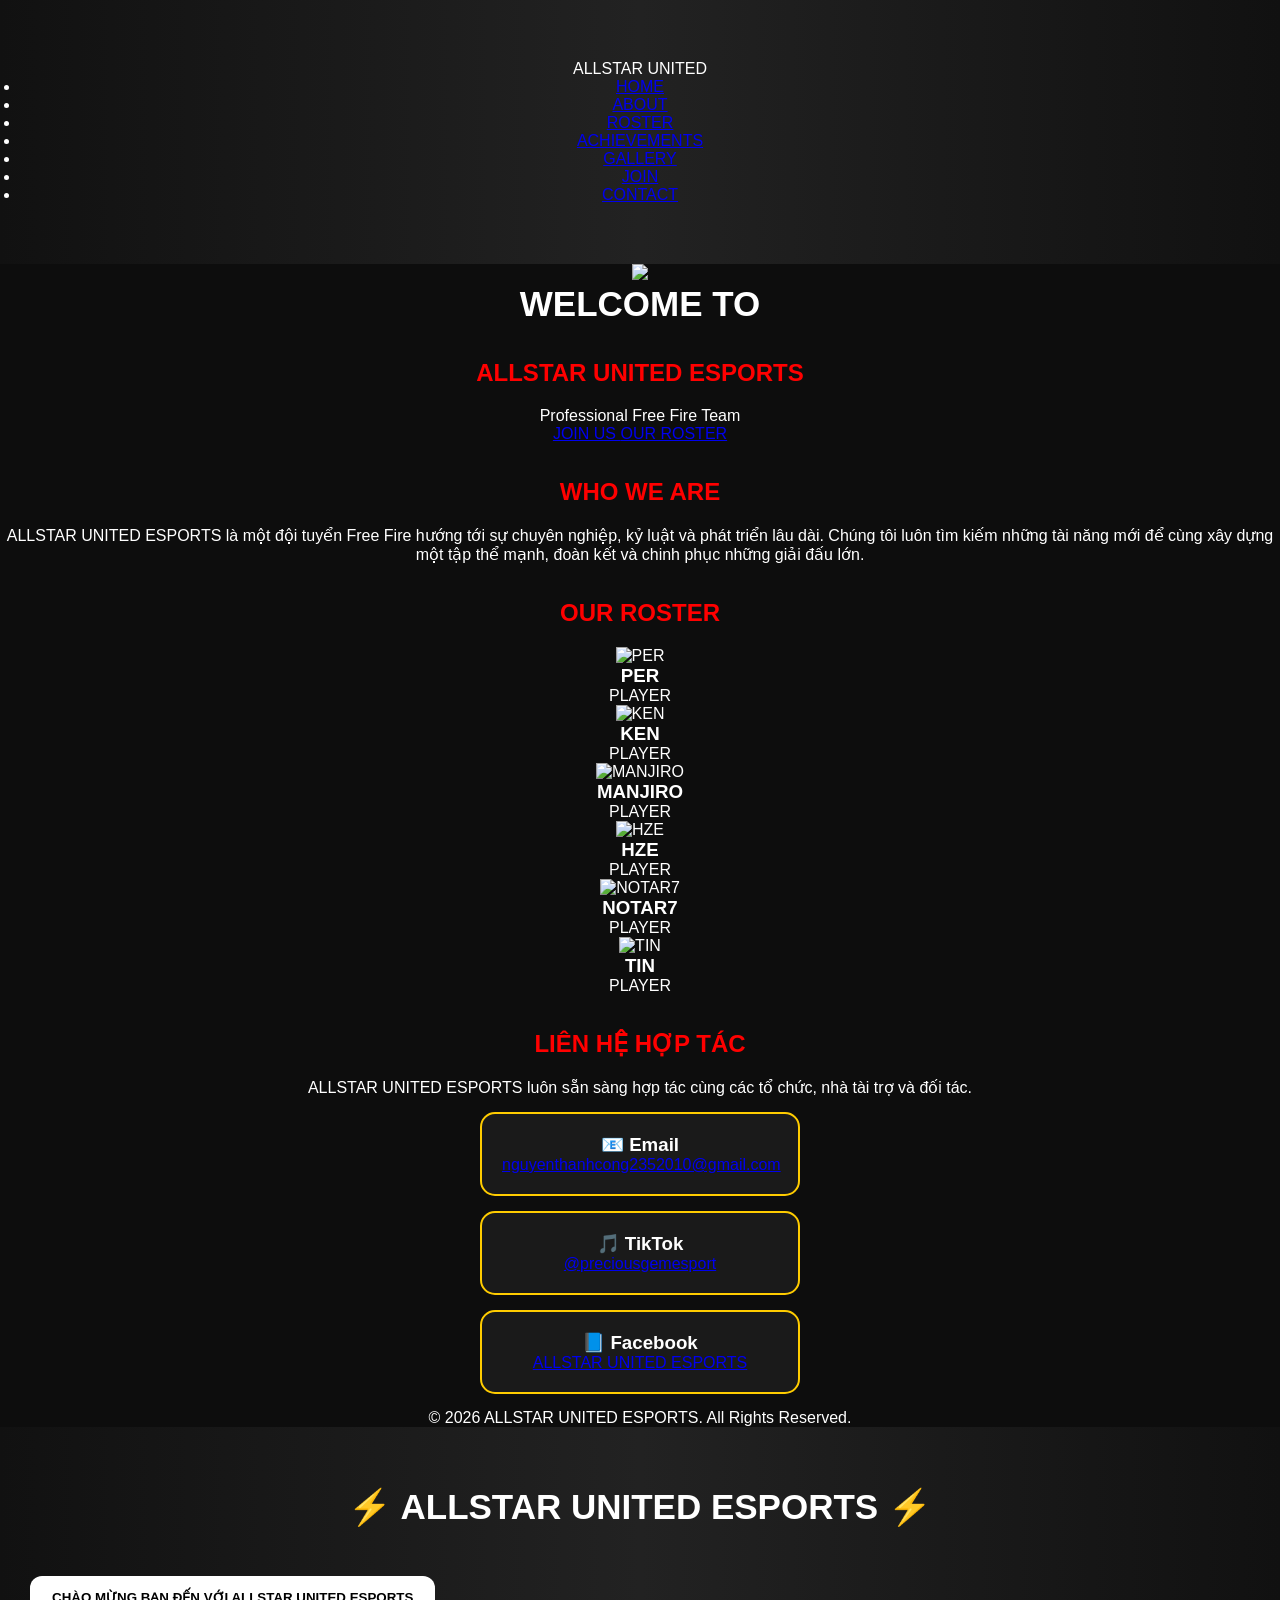
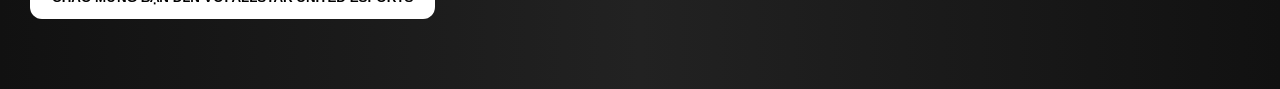
==== commit 37cc2563: "Add About and Roster sections to index.html" ====
--- a/index.html
+++ b/index.html
@@ -69,6 +69,80 @@
     </div>
 
 </section> 
+ <!-- ABOUT -->
+
+<section class="about" id="about">
+
+    <div class="container">
+
+        <h2 class="section-title">
+            WHO WE ARE
+        </h2>
+
+        <p class="about-text">
+            ALLSTAR UNITED ESPORTS là một đội tuyển Free Fire hướng tới sự chuyên nghiệp,
+            kỷ luật và phát triển lâu dài. Chúng tôi luôn tìm kiếm những tài năng mới để
+            cùng xây dựng một tập thể mạnh, đoàn kết và chinh phục những giải đấu lớn.
+        </p>
+
+    </div>
+
+</section>
+
+
+<!-- ROSTER -->
+
+<section class="roster" id="roster">
+
+    <div class="container">
+
+        <h2 class="section-title">
+            OUR ROSTER
+        </h2>
+
+        <div class="player-grid">
+
+            <div class="player-card">
+                <img src="images/per.jpg" alt="PER">
+                <h3>PER</h3>
+                <span>PLAYER</span>
+            </div>
+
+            <div class="player-card">
+                <img src="images/ken.jpg" alt="KEN">
+                <h3>KEN</h3>
+                <span>PLAYER</span>
+            </div>
+
+            <div class="player-card">
+                <img src="images/manjiro.jpg" alt="MANJIRO">
+                <h3>MANJIRO</h3>
+                <span>PLAYER</span>
+            </div>
+
+            <div class="player-card">
+                <img src="images/hze.jpg" alt="HZE">
+                <h3>HZE</h3>
+                <span>PLAYER</span>
+            </div>
+
+            <div class="player-card">
+                <img src="images/notar7.jpg" alt="NOTAR7">
+                <h3>NOTAR7</h3>
+                <span>PLAYER</span>
+            </div>
+
+            <div class="player-card">
+                <img src="images/tin.jpg" alt="TIN">
+                <h3>TIN</h3>
+                <span>PLAYER</span>
+            </div>
+
+        </div>
+
+    </div>
+
+</section>
     <!-- CONTACT -->
 <section id="contact" class="contact">
     <h2>LIÊN HỆ HỢP TÁC</h2>
